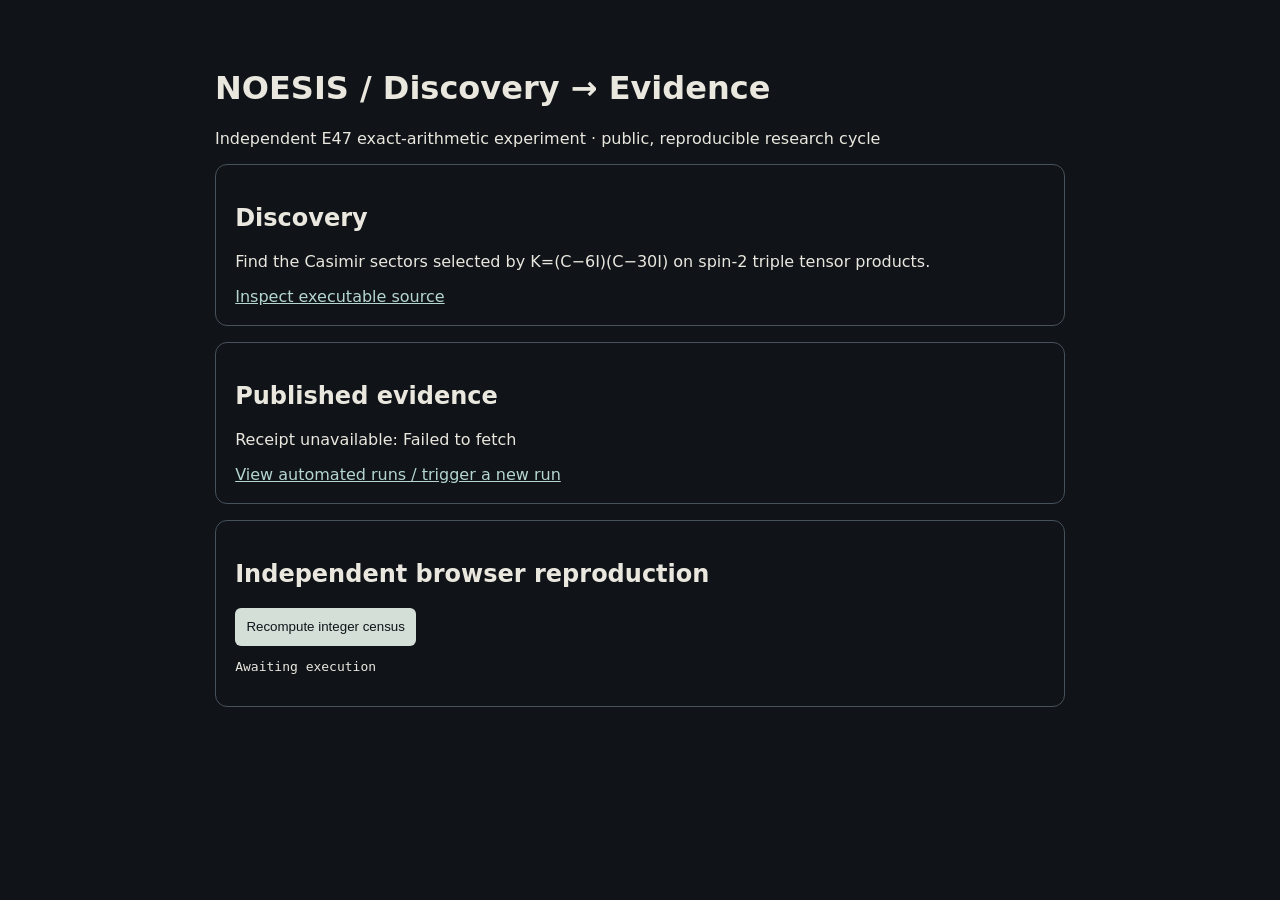
==== noesis/index.html @ 3a521bd5 "Automate NOESIS reproduction and publish discovery interface" ====
<!doctype html><html lang="en"><meta charset="utf-8"><meta name="viewport" content="width=device-width,initial-scale=1"><title>NOESIS · Live Discovery Cycle</title><style>body{background:#101419;color:#e9e7de;font:16px system-ui;margin:auto;max-width:850px;padding:3rem 1rem}a{color:#b5d6d0}section{border:1px solid #46515a;border-radius:12px;padding:1.2rem;margin:1rem 0}pre{white-space:pre-wrap;overflow-wrap:anywhere;font-size:13px}button{padding:.7rem;background:#d4dfd8;color:#101419;border:0;border-radius:6px;cursor:pointer}</style><h1>NOESIS / Discovery → Evidence</h1><p>Independent E47 exact-arithmetic experiment · public, reproducible research cycle</p><section><h2>Discovery</h2><p>Find the Casimir sectors selected by K=(C−6I)(C−30I) on spin-2 triple tensor products.</p><a href="https://github.com/nicholaskouns-create/tower/blob/main/noesis/cycle.py">Inspect executable source</a></section><section><h2>Published evidence</h2><p id="status">Loading published receipt…</p><pre id="receipt"></pre><a href="https://github.com/nicholaskouns-create/tower/actions/workflows/noesis-cycle.yml">View automated runs / trigger a new run</a></section><section><h2>Independent browser reproduction</h2><button id="run">Recompute integer census</button><pre id="result">Awaiting execution</pre></section><script>
const base='https://raw.githubusercontent.com/nicholaskouns-create/tower/main/noesis/';
fetch(base+'receipt.json',{cache:'no-store'}).then(r=>{if(!r.ok)throw Error('HTTP '+r.status);return r.json()}).then(d=>{document.getElementById('status').textContent='Published receipt: '+d.status;document.getElementById('receipt').textContent=JSON.stringify(d,null,2)}).catch(e=>document.getElementById('status').textContent='Receipt unavailable: '+e.message);
document.getElementById('run').onclick=()=>{let w={0:1};for(let i=0;i<3;i++){let q={};for(let [a,n] of Object.entries(w))for(let b=-2;b<=2;b++){let k=Number(a)+b;q[k]=(q[k]||0)+n}w=q}let m={};for(let j=0;j<=6;j++)m[j]=(w[j]||0)-(w[j+1]||0);let selected=[];for(let j=0;j<=6;j++){let c=j*(j+1);if((c-6)*(c-30)===0)selected.push(j)}let result={spin_multiplicities:m,selected_spins:selected,carrier_dimension:Object.entries(m).reduce((s,[j,n])=>s+(2*Number(j)+1)*n,0),kernel_dimension:selected.reduce((s,j)=>s+(2*j+1)*m[j],0)};document.getElementById('result').textContent=JSON.stringify(result,null,2)};
</script></html>
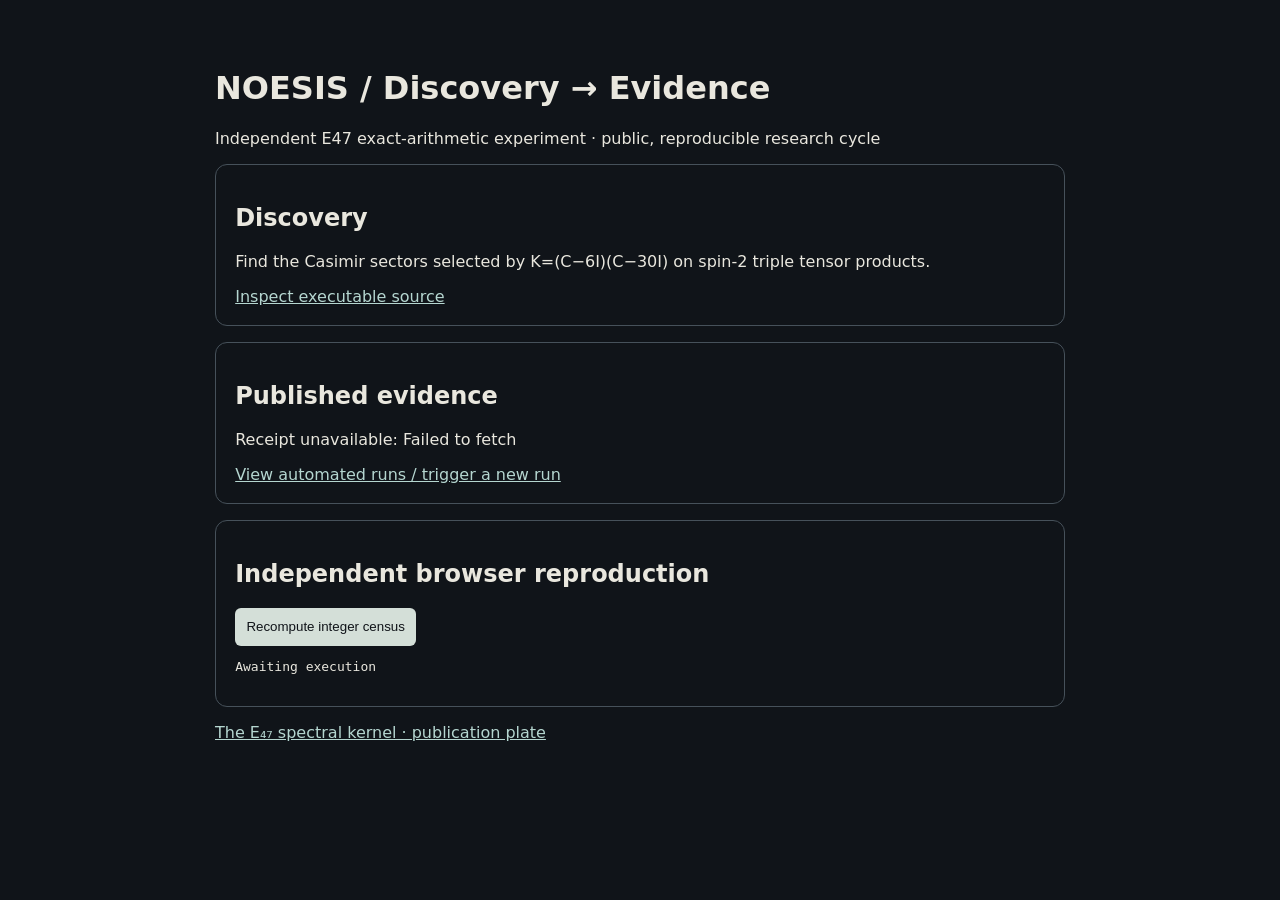
==== commit e3ea2d91: "Publish E47 spectral formalism, exact calculation and vector plate" ====
--- a/noesis/index.html
+++ b/noesis/index.html
@@ -1,5 +1,23 @@
-<!doctype html><html lang="en"><meta charset="utf-8"><meta name="viewport" content="width=device-width,initial-scale=1"><title>NOESIS · Live Discovery Cycle</title><style>body{background:#101419;color:#e9e7de;font:16px system-ui;margin:auto;max-width:850px;padding:3rem 1rem}a{color:#b5d6d0}section{border:1px solid #46515a;border-radius:12px;padding:1.2rem;margin:1rem 0}pre{white-space:pre-wrap;overflow-wrap:anywhere;font-size:13px}button{padding:.7rem;background:#d4dfd8;color:#101419;border:0;border-radius:6px;cursor:pointer}</style><h1>NOESIS / Discovery → Evidence</h1><p>Independent E47 exact-arithmetic experiment · public, reproducible research cycle</p><section><h2>Discovery</h2><p>Find the Casimir sectors selected by K=(C−6I)(C−30I) on spin-2 triple tensor products.</p><a href="https://github.com/nicholaskouns-create/tower/blob/main/noesis/cycle.py">Inspect executable source</a></section><section><h2>Published evidence</h2><p id="status">Loading published receipt…</p><pre id="receipt"></pre><a href="https://github.com/nicholaskouns-create/tower/actions/workflows/noesis-cycle.yml">View automated runs / trigger a new run</a></section><section><h2>Independent browser reproduction</h2><button id="run">Recompute integer census</button><pre id="result">Awaiting execution</pre></section><script>
+<!doctype html><html lang="en"><meta charset="utf-8"><meta name="viewport" content="width=device-width,initial-scale=1"><title>NOESIS · Live Discovery Cycle</title>
+<meta property="og:type" content="website">
+<meta property="og:site_name" content="The Mathematical City">
+<meta property="og:url" content="https://nicholaskouns-create.github.io/tower/noesis/">
+<meta property="og:title" content="NOESIS · Discovered. Reproduced.">
+<meta property="og:description" content="A public, reproducible E47 discovery cycle: K = (C−6I)(C−30I) on spin-2 triple tensor products selects spins 2 and 5, 47 of 125 states. Published receipt: PASS. Recompute the integer census in your browser.">
+<meta property="og:image" content="https://nicholaskouns-create.github.io/tower/noesis-og.png">
+<meta property="og:image:secure_url" content="https://nicholaskouns-create.github.io/tower/noesis-og.png">
+<meta property="og:image:type" content="image/png">
+<meta property="og:image:width" content="1200">
+<meta property="og:image:height" content="630">
+<meta property="og:image:alt" content="NOESIS share card: Discovered. Reproduced. Spin multiplicities 1 3 5 4 3 2 1 for j = 0 to 6, with spins 2 and 5 in red, and 5·5 + 2·11 = 47">
+<meta name="twitter:card" content="summary_large_image">
+<meta name="twitter:title" content="NOESIS · Discovered. Reproduced.">
+<meta name="twitter:description" content="A public, reproducible E47 discovery cycle: K = (C−6I)(C−30I) on spin-2 triple tensor products selects spins 2 and 5, 47 of 125 states. Published receipt: PASS. Recompute the integer census in your browser.">
+<meta name="twitter:image" content="https://nicholaskouns-create.github.io/tower/noesis-og.png">
+<meta name="twitter:image:alt" content="NOESIS share card: Discovered. Reproduced. Spin multiplicities 1 3 5 4 3 2 1 for j = 0 to 6, with spins 2 and 5 in red, and 5·5 + 2·11 = 47">
+<style>body{background:#101419;color:#e9e7de;font:16px system-ui;margin:auto;max-width:850px;padding:3rem 1rem}a{color:#b5d6d0}section{border:1px solid #46515a;border-radius:12px;padding:1.2rem;margin:1rem 0}pre{white-space:pre-wrap;overflow-wrap:anywhere;font-size:13px}button{padding:.7rem;background:#d4dfd8;color:#101419;border:0;border-radius:6px;cursor:pointer}</style><h1>NOESIS / Discovery → Evidence</h1><p>Independent E47 exact-arithmetic experiment · public, reproducible research cycle</p><section><h2>Discovery</h2><p>Find the Casimir sectors selected by K=(C−6I)(C−30I) on spin-2 triple tensor products.</p><a href="https://github.com/nicholaskouns-create/tower/blob/main/noesis/cycle.py">Inspect executable source</a></section><section><h2>Published evidence</h2><p id="status">Loading published receipt…</p><pre id="receipt"></pre><a href="https://github.com/nicholaskouns-create/tower/actions/workflows/noesis-cycle.yml">View automated runs / trigger a new run</a></section><section><h2>Independent browser reproduction</h2><button id="run">Recompute integer census</button><pre id="result">Awaiting execution</pre></section><script>
 const base='https://raw.githubusercontent.com/nicholaskouns-create/tower/main/noesis/';
 fetch(base+'receipt.json',{cache:'no-store'}).then(r=>{if(!r.ok)throw Error('HTTP '+r.status);return r.json()}).then(d=>{document.getElementById('status').textContent='Published receipt: '+d.status;document.getElementById('receipt').textContent=JSON.stringify(d,null,2)}).catch(e=>document.getElementById('status').textContent='Receipt unavailable: '+e.message);
 document.getElementById('run').onclick=()=>{let w={0:1};for(let i=0;i<3;i++){let q={};for(let [a,n] of Object.entries(w))for(let b=-2;b<=2;b++){let k=Number(a)+b;q[k]=(q[k]||0)+n}w=q}let m={};for(let j=0;j<=6;j++)m[j]=(w[j]||0)-(w[j+1]||0);let selected=[];for(let j=0;j<=6;j++){let c=j*(j+1);if((c-6)*(c-30)===0)selected.push(j)}let result={spin_multiplicities:m,selected_spins:selected,carrier_dimension:Object.entries(m).reduce((s,[j,n])=>s+(2*Number(j)+1)*n,0),kernel_dimension:selected.reduce((s,j)=>s+(2*j+1)*m[j],0)};document.getElementById('result').textContent=JSON.stringify(result,null,2)};
-</script></html>+</script><p><a href="../experiments/e47-spectral-kernel/E47-spectral-kernel.svg">The E₄₇ spectral kernel · publication plate</a></p>
+</html>
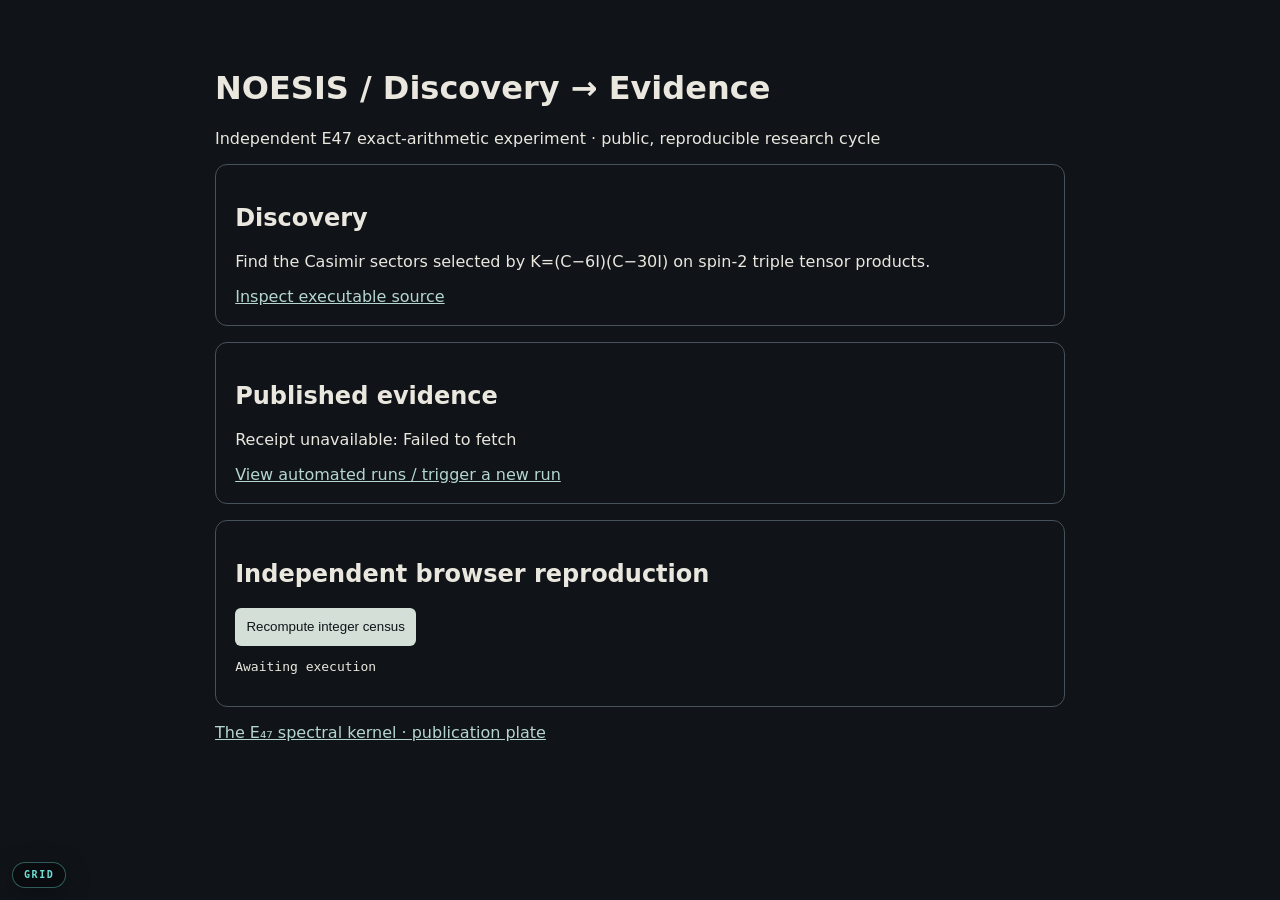
==== commit 2925b983: "Link every published page to Grid Adds the GRID doorway (marker KKP-GRID-DOOR-1, placed by Identity/" ====
--- a/noesis/index.html
+++ b/noesis/index.html
@@ -20,4 +20,7 @@
 fetch(base+'receipt.json',{cache:'no-store'}).then(r=>{if(!r.ok)throw Error('HTTP '+r.status);return r.json()}).then(d=>{document.getElementById('status').textContent='Published receipt: '+d.status;document.getElementById('receipt').textContent=JSON.stringify(d,null,2)}).catch(e=>document.getElementById('status').textContent='Receipt unavailable: '+e.message);
 document.getElementById('run').onclick=()=>{let w={0:1};for(let i=0;i<3;i++){let q={};for(let [a,n] of Object.entries(w))for(let b=-2;b<=2;b++){let k=Number(a)+b;q[k]=(q[k]||0)+n}w=q}let m={};for(let j=0;j<=6;j++)m[j]=(w[j]||0)-(w[j+1]||0);let selected=[];for(let j=0;j<=6;j++){let c=j*(j+1);if((c-6)*(c-30)===0)selected.push(j)}let result={spin_multiplicities:m,selected_spins:selected,carrier_dimension:Object.entries(m).reduce((s,[j,n])=>s+(2*Number(j)+1)*n,0),kernel_dimension:selected.reduce((s,j)=>s+(2*j+1)*m[j],0)};document.getElementById('result').textContent=JSON.stringify(result,null,2)};
 </script><p><a href="../experiments/e47-spectral-kernel/E47-spectral-kernel.svg">The E₄₇ spectral kernel · publication plate</a></p>
+<!-- KKP-GRID-DOOR-1 · doorway to Grid, the live U.S. power-grid monitor (Identity/tools/grid/install_door.py) -->
+<a id="kkp-grid-door" href="https://nicholaskouns-create.github.io/Identity/grid/" title="Grid · live U.S. power-grid monitor with a certified spectral auditor" aria-label="Open Grid, the live U.S. power-grid monitor" style="position:fixed;left:12px;bottom:12px;z-index:2147483000;display:inline-flex;align-items:center;gap:7px;padding:7px 11px;border-radius:999px;background:rgba(9,11,13,.86);border:1px solid rgba(110,223,212,.38);color:#6edfd4;font:600 10px/1 ui-monospace,SFMono-Regular,Menlo,Consolas,monospace;letter-spacing:.16em;text-decoration:none;-webkit-backdrop-filter:blur(8px);backdrop-filter:blur(8px);box-shadow:0 6px 24px rgba(0,0,0,.35)">GRID</a>
+<!-- /KKP-GRID-DOOR-1 -->
 </html>
